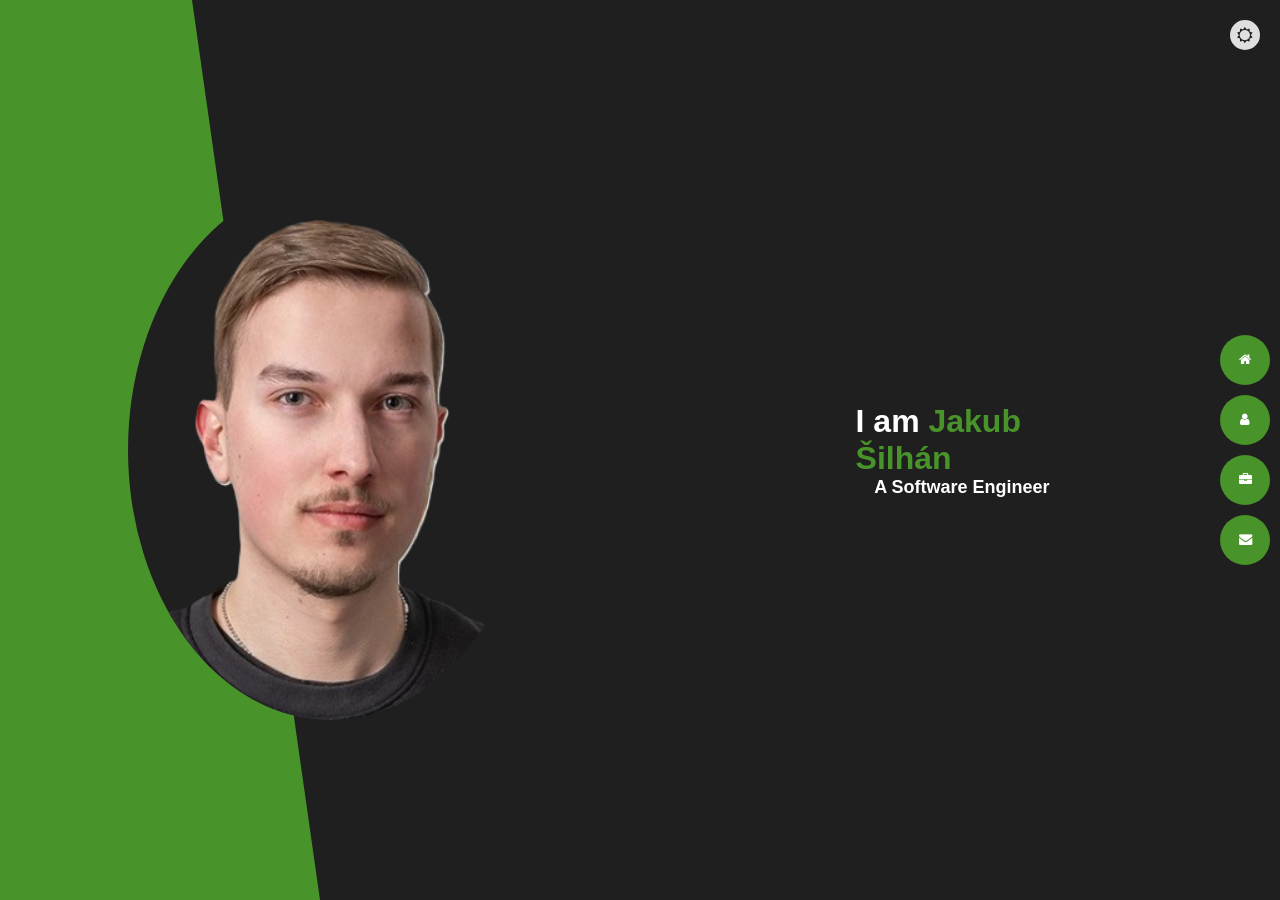
==== Personal Page/about.html @ 51aa82a8 "Added more image processing and personal webpage" ====
<!DOCTYPE html>
<html lang="en">
  <head>
    <meta charset="UTF-8">
    <title>Jakub Šilhán</title>
    <script>
      if(localStorage.getItem === null) localStorage.setItem("light-theme", "false")
    </script>
    <link rel="stylesheet" href="./style.css">
    <link rel="stylesheet" href="https://cdnjs.cloudflare.com/ajax/libs/font-awesome/4.7.0/css/font-awesome.min.css">
    <link rel="icon" href="./favicon.ico" type="image/x-icon">
  </head>
  <body>
    <div class="theme-button fa" id="theme-btn"></div>
    <div class="triangle"></div>
    <div class="container">
        <main id="home-main">
            <img src="images/portrait.png" alt="Portrait">
            <div>
                <p>I am <span>Jakub Šilhán</span></p>
                <p>A Software Engineer</p>
            </div>
        </main>
        <!-- Theme switch here -->
        <nav>
            <button onclick="location.href='index.html'">
                <div>Home</div>
                <div class="fa fa-home"></div>
            </button>
            <button onclick="location.href='about.html'">
                <div>About</div>
                <div class="fa fa-user"></div>
            </button>
            <button onclick="location.href='projects.html'">
                <div>Projects</div>
                <div class="fa fa-briefcase"></div>
            </button>
            <button onclick="location.href='contact.html'">
                <div>Contact</div>
                <div class="fa fa-envelope"></div>
            </button>
        </nav>
    </div>
    <script>
        const btn = document.getElementById("theme-btn");
        const root = document.documentElement;

        function switchTheme(isLight){
            if (isLight) {
                root.classList.add("light");
                btn.classList.remove("fa-sun-o");
                btn.classList.add("fa-moon-o");
            }else {
                root.classList.remove("light");
                btn.classList.remove("fa-moon-o");
                btn.classList.add("fa-sun-o");
            }
        }

        btn.addEventListener("click", () => {
            isLight = !JSON.parse(localStorage.getItem("light-theme"));
            switchTheme(isLight);
            localStorage.setItem("light-theme", JSON.stringify(isLight));
        })

        switchTheme(JSON.parse(localStorage.getItem("light-theme")))
    </script>
  </body>
</html>
---- Personal Page/style.css ----
/* Main style */

:root {
    --main-color:rgb(72, 148, 42);
    --main-active-color:rgb(101, 173, 73);
    --bg-color: rgb(31, 31, 31);
    --theme-color: rgb(223, 223, 223);
    --theme-text: rgb(31, 31, 31);
    --txt-color: rgb(255,255,255);
    height: 100%;
}

:root.light {
    --bg-color: rgb(240, 240, 240);
    --theme-color: rgb(31, 31, 31);
    --theme-text: rgb(223, 223, 223);
    --txt-color: rgb(31,31,31);
}

body {
  height: 100%;
  margin: 0;
  background-color: var(--bg-color);
}

.container {
  display: flex;
  flex-direction: row;
  width: 100%;
  height: 100%;
}

.triangle {
  z-index: -1;
  width: 100%;
  height: 100%;
  position: absolute;
  clip-path: polygon(0 0, 15% 0, 25% 100%, 0% 100%);
  background-color: var(--main-color);
}

main {
  height: 100%;
  width: 80%;
}

nav {
  height: 100%;
  width: 20%;
  display: flex;
  flex-direction: column;
  justify-content: center;
  gap: 10px;
}

nav button {
  background-color: var(--main-color);
  color: var(--txt-color);
  border: none;
  border-radius: 25px;
  padding: 10px;
  height: 50px;
  width: 50px;
  margin-right: 10px;
  margin-left: auto;
  display: flex;
  flex-direction: row;
  align-items: center;
  justify-content: center;
  overflow: hidden;
  transition: width 0.3s ease, border-radius 0.3s ease;
  white-space: nowrap;
  cursor: pointer;
}

nav button:hover {
  width: 150px;
}

nav button:active {
  background-color: var(--main-active-color);
}

nav button > div:first-child {
  width: 0;
  overflow: hidden;
  transition: width 0.3s ease;
}

nav button:hover > div:first-child {
  width: 100px;
}

.theme-button {
  position: absolute;
  border-radius: 100%;
  border: none;
  text-align: center;
  align-content: center;
  top: 20px;
  right: 20px;
  background-color: var(--theme-color);
  color: var(--theme-text);
  width: 30px;
  height: 30px;  
}

.theme-button:hover {
  height: 50px;
  width: 50px;
  top: 10px;
  right: 10px;
  transition: width 0.3s ease, height 0.3s ease, top 0.3s ease, right 0.3s ease;
}

#home-main {
  display: flex;
  flex-direction: row;
  align-items: center;
  gap: 35%;
  padding-left: 10%;
}

#home-main img {
  height: 60%;
  border-radius: 50%;
  background-color: var(--bg-color);
}

#home-main div {
  display: flex;
  flex-direction: column;
  justify-content: space-around;
  color: var(--txt-color);
  font-family: Arial, Helvetica, sans-serif;
  font-size: xx-large;
  font-weight: bold;
}

#home-main div p {
  margin: 0px;
}

#home-main div p:nth-child(2) {
  font-size: large;
  text-align: right;
}

#home-main div p span {
  color: var(--main-color);
}
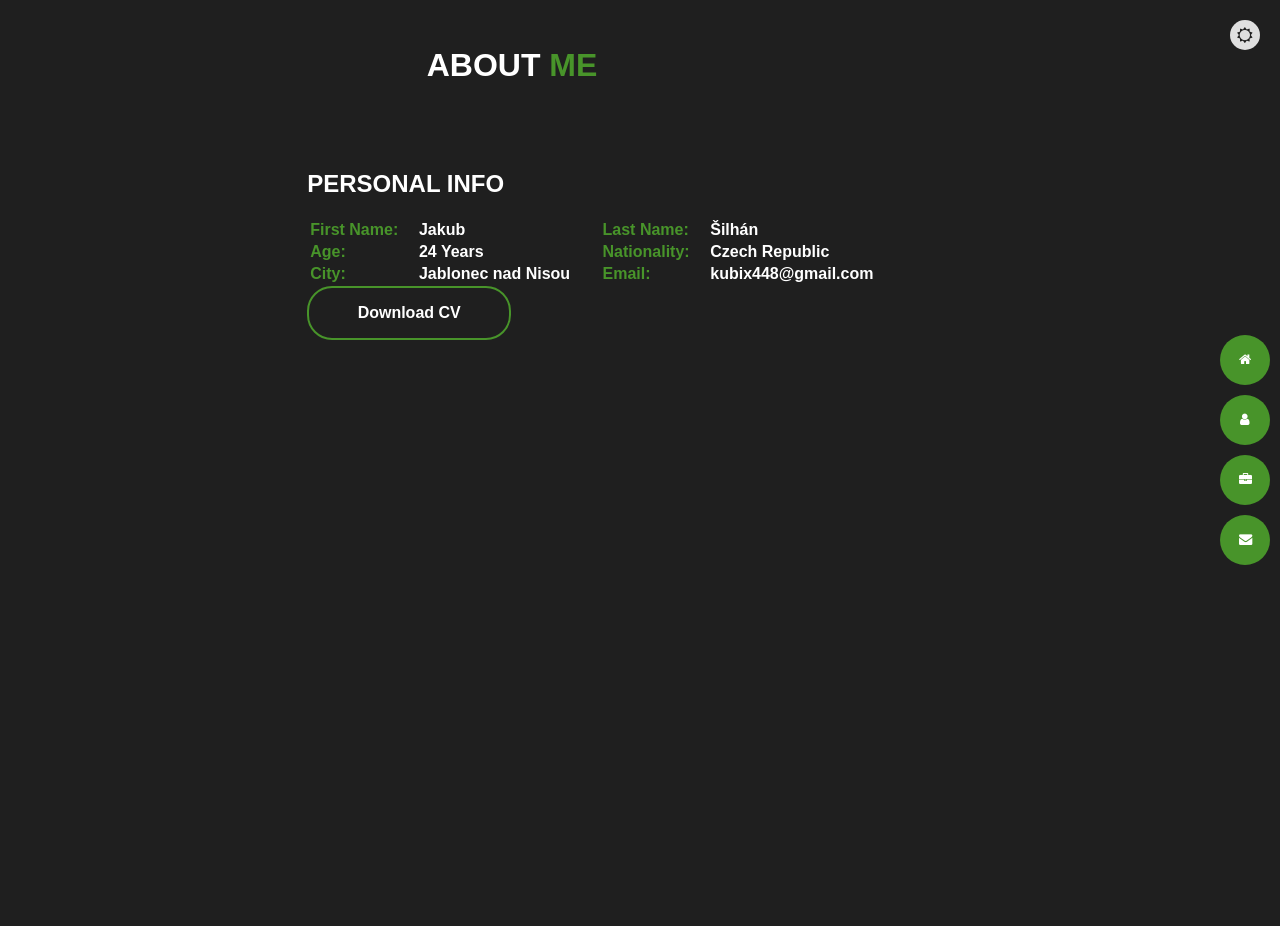
==== commit 4ed2fb03: "Added CV" ====
--- a/Personal Page/about.html
+++ b/Personal Page/about.html
@@ -12,16 +12,37 @@
   </head>
   <body>
     <div class="theme-button fa" id="theme-btn"></div>
-    <div class="triangle"></div>
     <div class="container">
-        <main id="home-main">
-            <img src="images/portrait.png" alt="Portrait">
-            <div>
-                <p>I am <span>Jakub Šilhán</span></p>
-                <p>A Software Engineer</p>
+        <main id="about-main">
+            <h1>ABOUT <span>ME</span></h1>
+            <div class="info">
+                <h2>PERSONAL INFO</h2>
+                <table>
+                    <tr>
+                        <th>First Name:</th>
+                        <td>Jakub</td>
+                        <th>Last Name:</th>
+                        <td>Šilhán</td>
+                    </tr>
+                    <tr>
+                        <th>Age:</th>
+                        <td>24 Years</td>
+                        <th>Nationality:</th>
+                        <td>Czech Republic</td>
+                    </tr>
+                    <tr>
+                        <th>City:</th>
+                        <td>Jablonec nad Nisou</td>
+                        <th>Email:</th>
+                        <td>kubix448@gmail.com</td>
+                    </tr>
+                </table>
+                <a href="documents/Silhan_Resume.pdf" download>Download CV</span></a>
+            </div>
+            <div class="skills">
+
             </div>
         </main>
-        <!-- Theme switch here -->
         <nav>
             <button onclick="location.href='index.html'">
                 <div>Home</div>
--- a/Personal Page/style.css
+++ b/Personal Page/style.css
@@ -7,6 +7,7 @@
     --theme-color: rgb(223, 223, 223);
     --theme-text: rgb(31, 31, 31);
     --txt-color: rgb(255,255,255);
+    --font: Arial, Helvetica, sans-serif;
     height: 100%;
 }
 
@@ -132,7 +133,7 @@
   flex-direction: column;
   justify-content: space-around;
   color: var(--txt-color);
-  font-family: Arial, Helvetica, sans-serif;
+  font-family: var(--font);
   font-size: xx-large;
   font-weight: bold;
 }
@@ -148,4 +149,77 @@
 
 #home-main div p span {
   color: var(--main-color);
-}+}
+
+#about-main {
+  display: flex;
+  flex-direction: column;
+  gap: 5%;
+  margin-top: 2%;
+  margin-bottom: 2%;
+}
+
+h1{
+  margin-left: auto;
+  margin-right: auto;
+  color: var(--txt-color);
+  font-family: var(--font);
+}
+
+h1 span{
+  color: var(--main-color);
+}
+
+h2 {
+  color: var(--txt-color);
+  font-family: var(--font);
+}
+
+#about-main .info{
+  margin-left: 30%;
+  margin-right: 30%;
+  display: flex;
+  flex-direction: column;
+  gap: 5%;
+}
+
+#about-main .info table{
+  color: var(--txt-color);
+  font-family: var(--font);
+  width: 600px;
+  text-align: left;
+}
+
+#about-main .info table th{
+  color: var(--main-color);
+}
+
+#about-main .info table td{
+  font-weight: bold;
+}
+
+#about-main .info a{
+  background-color: var(--bg-color);
+  color: var(--txt-color);
+  border: 2px solid var(--main-color);
+  border-radius: 25px;
+  width: 200px;
+  height: 50px;
+  font-weight: bold;
+  font-family: var(--font);
+  text-decoration: none;
+  text-align: center;
+  align-content: center;
+  transition: box-shadow 0.5s ease;
+}
+
+#about-main .info a:hover{
+  box-shadow: inset -200px 0 0 0 var(--main-color);
+  transition: box-shadow 0.5s ease;
+}
+
+
+#about-main .skills{
+
+}
+
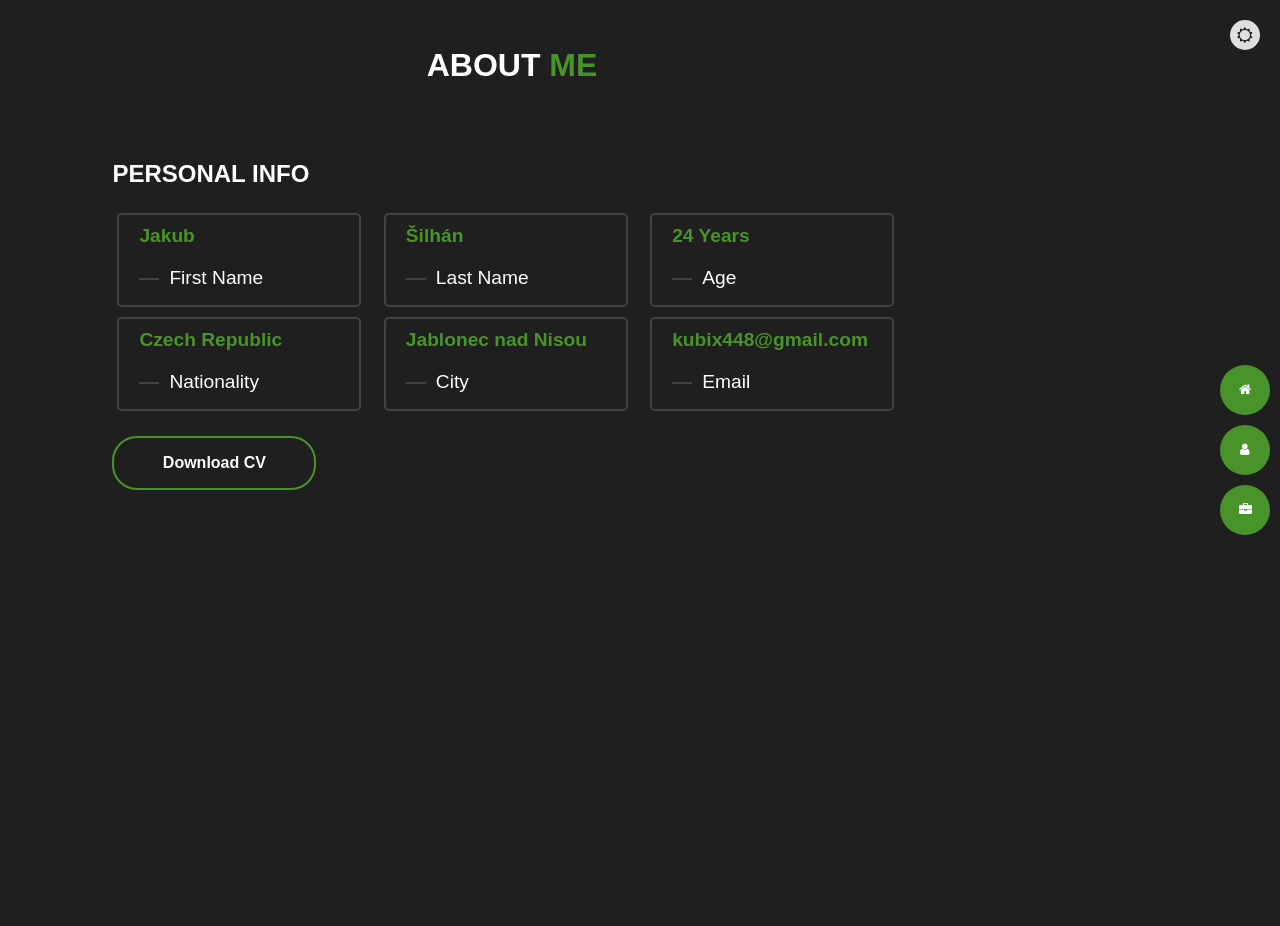
==== commit f4ca2d2a: "Finished personal page" ====
--- a/Personal Page/about.html
+++ b/Personal Page/about.html
@@ -17,26 +17,32 @@
             <h1>ABOUT <span>ME</span></h1>
             <div class="info">
                 <h2>PERSONAL INFO</h2>
-                <table>
-                    <tr>
-                        <th>First Name:</th>
-                        <td>Jakub</td>
-                        <th>Last Name:</th>
-                        <td>Šilhán</td>
-                    </tr>
-                    <tr>
-                        <th>Age:</th>
-                        <td>24 Years</td>
-                        <th>Nationality:</th>
-                        <td>Czech Republic</td>
-                    </tr>
-                    <tr>
-                        <th>City:</th>
-                        <td>Jablonec nad Nisou</td>
-                        <th>Email:</th>
-                        <td>kubix448@gmail.com</td>
-                    </tr>
-                </table>
+                <div class="grid">
+                    <div class="info-box">
+                        <h3>Jakub</h3>
+                        <p>First Name</p>
+                    </div>
+                    <div class="info-box">
+                        <h3>Šilhán</h3>
+                        <p>Last Name</p>
+                    </div>
+                    <div class="info-box">
+                        <h3>24 Years</h3>
+                        <p>Age</p>
+                    </div>
+                    <div class="info-box">
+                        <h3>Czech Republic</h3>
+                        <p>Nationality</p>
+                    </div>
+                    <div class="info-box">
+                        <h3>Jablonec nad Nisou</h3>
+                        <p>City</p>
+                    </div>
+                    <div class="info-box">
+                        <h3>kubix448@gmail.com</h3>
+                        <p>Email</p>
+                    </div>
+                </div>
                 <a href="documents/Silhan_Resume.pdf" download>Download CV</span></a>
             </div>
             <div class="skills">
@@ -56,10 +62,10 @@
                 <div>Projects</div>
                 <div class="fa fa-briefcase"></div>
             </button>
-            <button onclick="location.href='contact.html'">
+            <!-- <button onclick="location.href='contact.html'">
                 <div>Contact</div>
                 <div class="fa fa-envelope"></div>
-            </button>
+            </button> -->
         </nav>
     </div>
     <script>
--- a/Personal Page/style.css
+++ b/Personal Page/style.css
@@ -114,6 +114,7 @@
   transition: width 0.3s ease, height 0.3s ease, top 0.3s ease, right 0.3s ease;
 }
 
+/* Main Page */
 #home-main {
   display: flex;
   flex-direction: row;
@@ -151,6 +152,7 @@
   color: var(--main-color);
 }
 
+/* About Page */
 #about-main {
   display: flex;
   flex-direction: column;
@@ -168,37 +170,25 @@
 
 h1 span{
   color: var(--main-color);
+  text-align: center;
 }
 
 h2 {
   color: var(--txt-color);
   font-family: var(--font);
+  margin: 10px;
 }
 
 #about-main .info{
-  margin-left: 30%;
-  margin-right: 30%;
+  margin-left: 10%;
+  margin-right: 10%;
   display: flex;
   flex-direction: column;
   gap: 5%;
 }
 
-#about-main .info table{
-  color: var(--txt-color);
-  font-family: var(--font);
-  width: 600px;
-  text-align: left;
-}
-
-#about-main .info table th{
-  color: var(--main-color);
-}
-
-#about-main .info table td{
-  font-weight: bold;
-}
-
 #about-main .info a{
+  margin: 10px;
   background-color: var(--bg-color);
   color: var(--txt-color);
   border: 2px solid var(--main-color);
@@ -218,8 +208,107 @@
   transition: box-shadow 0.5s ease;
 }
 
-
-#about-main .skills{
-
-}
-
+#about-main .info a:active{
+  box-shadow: inset -200px 0 0 0 var(--main-active-color-color);
+  background-color: var(--main-active-color);
+}
+
+#about-main .grid{
+  display: grid;
+  grid-template-columns: auto auto auto;
+  margin: 10px;
+}
+
+#about-main .info-box{
+  border: 2px solid rgb(66, 66, 66);
+  border-radius: 5px;
+  margin: 5px;
+  padding: 10px;
+  width: 220px;
+  height: 70px;
+  font-family: var(--font);
+}
+
+#about-main .info-box h3{
+  margin: 0px;
+  padding-left: 10px;
+  font-size: larger;
+  color: var(--main-color);
+}
+
+#about-main .info-box p{
+  color: var(--txt-color);
+  font-size: larger;
+  text-align: left;
+  padding-left: 10px;
+}
+
+#about-main .info-box p::before {
+    content: "";
+    display: inline-block;
+    width: 20px;
+    height: 2px;
+    background-color: rgb(66, 66, 66); 
+    margin-right: 10px;
+    vertical-align: middle;
+}
+
+/* Projects Page */
+#projects-main {
+  display: flex;
+  flex-direction: column;
+  gap: 5%;
+  margin-top: 2%;
+  margin-bottom: 2%;
+}
+
+#projects-main .grid{
+  display: grid;
+  grid-template-columns: repeat(3, min-content);
+  margin: 10px;
+  justify-content: center;
+  align-items: center;
+}
+
+#projects-main .project-box{
+  display: grid;
+  width: 220px;
+  line-height: 100px;
+  text-align: center;
+  text-decoration: none;
+  font-family: var(--font);
+  color: var(--txt-color);
+  border: 2px solid rgb(66, 66, 66);
+  border-radius: 5px;
+  background-size: 220px 100px;
+}
+
+#projects-main .project-box > *{
+  grid-area: 1/1;
+  width: 100%;
+  height: 100%;
+  margin: 0px;
+  padding: 0px;
+}
+
+#projects-main .project-box img{
+  z-index: 1;
+  transition: opacity 0.3s ease;
+}
+
+#projects-main .project-box h3{
+  background-color: var(--main-color);
+  align-content: center;
+  text-align: center;
+}
+
+#projects-main .project-box:active h3{
+  background-color: var(--main-active-color);
+}
+
+#projects-main .project-box:hover img{
+  opacity: 0;
+  transition: opacity 0.3s ease;
+}
+
+
